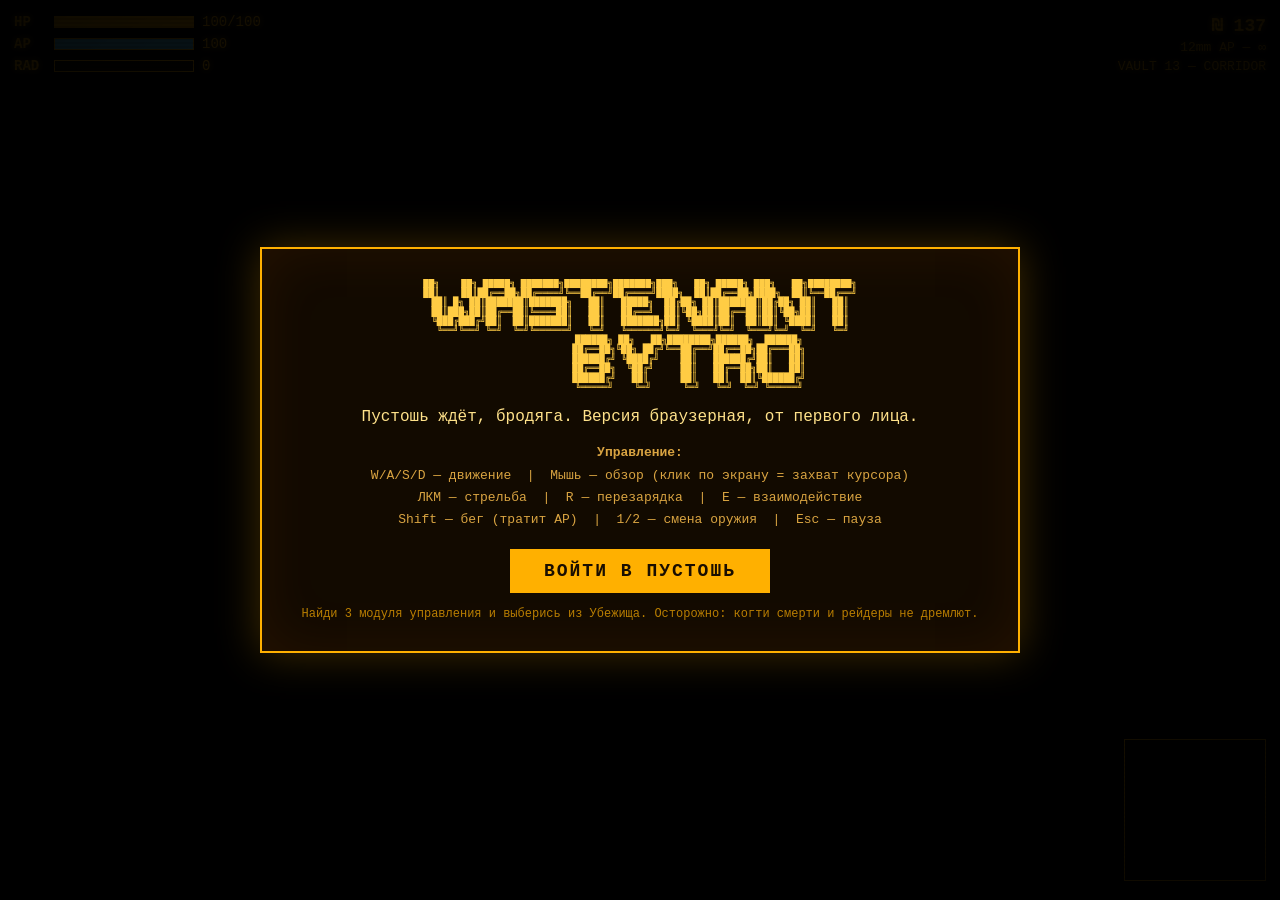
==== index.html @ e10bb4f3 "WASTELAND 2: браузерный FPS в духе Fallout 2 (raycasting, Pip-Boy HUD, ИИ, лут)" ====
<!DOCTYPE html>
<html lang="ru">
<head>
<meta charset="UTF-8">
<meta name="viewport" content="width=device-width, initial-scale=1.0">
<title>WASTELAND 2 — Fallout-like FPS in the browser</title>
<link rel="stylesheet" href="style.css">
</head>
<body>
<div id="game-container">
  <canvas id="scene"></canvas>

  <!-- Pip-Boy style HUD -->
  <div id="hud">
    <div class="hud-corner tl">
      <div class="stat-row"><span class="stat-label">HP</span><div class="bar"><div id="hp-bar"></div></div><span id="hp-text">100/100</span></div>
      <div class="stat-row"><span class="stat-label">AP</span><div class="bar ap"><div id="ap-bar"></div></div><span id="ap-text">100</span></div>
      <div class="stat-row"><span class="stat-label">RAD</span><div class="bar rad"><div id="rad-bar"></div></div><span id="rad-text">0</span></div>
    </div>
    <div class="hud-corner tr">
      <div id="credits">₪ 137</div>
      <div id="ammo-text">12mm AP — ∞</div>
      <div id="loc-text">VAULT 13 — CORRIDOR</div>
    </div>
    <div class="hud-corner bl">
      <div id="msg-log"></div>
    </div>
    <div class="hud-corner br">
      <canvas id="minimap" width="140" height="140"></canvas>
    </div>
    <div id="crosshair">+</div>
    <div id="vignette"></div>
    <div id="damage-flash"></div>
  </div>

  <!-- Start / pause screen -->
  <div id="start-screen">
    <div id="start-box">
      <pre id="logo">
██╗    ██╗ █████╗ ███████╗████████╗███████╗███╗   ██╗ █████╗ ███╗   ██╗████████╗
██║    ██║██╔══██╗██╔════╝╚══██╔══╝██╔════╝████╗  ██║██╔══██╗████╗  ██║╚══██╔══╝
██║ █╗ ██║███████║███████╗   ██║   █████╗  ██╔██╗ ██║███████║██╔██╗ ██║   ██║
██║███╗██║██╔══██║╚════██║   ██║   ██╔══╝  ██║╚██╗██║██╔══██║██║╚██╗██║   ██║
╚███╔███╔╝██║  ██║███████║   ██║   ███████╗██║ ╚████║██║  ██║██║ ╚████║   ██║
 ╚══╝╚══╝ ╚═╝  ╚═╝╚══════╝   ╚═╝   ╚══════╝╚═╝  ╚═══╝╚═╝  ╚═══╝╚═╝  ╚═╝   ╚═╝
                  ██████╗ ██╗   ██╗████████╗██████╗  ██████╗
                  ██╔══██╗╚██╗ ██╔╝╚══██╔══╝██╔══██╗██╔═══██╗
                  ██████╔╝ ╚████╔╝    ██║   ██████╔╝██║   ██║
                  ██╔══██╗  ╚██╔╝     ██║   ██╔══██╗██║   ██║
                  ██████╔╝   ██║      ██║   ██║  ██║╚██████╔╝
                  ╚═════╝    ╚═╝      ╚═╝   ╚═╝  ╚═╝ ╚═════╝</pre>
      <div class="subtitle">Пустошь ждёт, бродяга. Версия браузерная, от первого лица.</div>
      <div class="controls">
        <b>Управление:</b><br>
        W/A/S/D — движение &nbsp;|&nbsp; Мышь — обзор (клик по экрану = захват курсора)<br>
        ЛКМ — стрельба &nbsp;|&nbsp; R — перезарядка &nbsp;|&nbsp; E — взаимодействие<br>
        Shift — бег (тратит AP) &nbsp;|&nbsp; 1/2 — смена оружия &nbsp;|&nbsp; Esc — пауза
      </div>
      <button id="btn-start">ВОЙТИ В ПУСТОШЬ</button>
      <div class="hint">Найди 3 модуля управления и выберись из Убежища. Осторожно: когти смерти и рейдеры не дремлют.</div>
    </div>
  </div>

  <div id="end-screen" class="hidden">
    <div id="end-box">
      <div id="end-title">КОНЕЦ</div>
      <div id="end-text"></div>
      <button id="btn-restart">ЗАНОВО</button>
    </div>
  </div>
</div>
<script src="game.js"></script>
</body>
</html>
---- style.css ----
/* WASTELAND 2 — ретро-FPS в стиле Pip-Boy */
* { margin: 0; padding: 0; box-sizing: border-box; }

html, body { width: 100%; height: 100%; overflow: hidden; background: #000; }

body {
  font-family: "Courier New", Courier, monospace;
  color: #ffb000;
}

#game-container { position: relative; width: 100vw; height: 100vh; }

#scene {
  width: 100%; height: 100%; display: block;
  image-rendering: pixelated;
  cursor: crosshair;
}

/* ---------- HUD ---------- */
#hud { position: absolute; inset: 0; pointer-events: none; }

.hud-corner { position: absolute; padding: 14px; text-shadow: 0 0 6px rgba(255,176,0,.7); }
.tl { top: 0; left: 0; }
.tr { top: 0; right: 0; text-align: right; }
.bl { bottom: 0; left: 0; max-width: 46%; }
.br { bottom: 0; right: 0; }

.stat-row { display: flex; align-items: center; gap: 8px; margin-bottom: 6px; font-size: 14px; }
.stat-label { width: 32px; font-weight: bold; }
.bar { width: 140px; height: 12px; border: 1px solid #ffb000; background: rgba(255,176,0,.08); }
.bar > div { height: 100%; background: #ffb000; width: 100%; transition: width .15s; }
.bar.ap > div { background: #58d2ff; }
.bar.rad > div { background: #6cff5c; width: 0%; }

#credits { font-size: 18px; font-weight: bold; }
#ammo-text, #loc-text { font-size: 13px; opacity: .85; margin-top: 4px; }

#msg-log div { font-size: 13px; line-height: 1.45; opacity: .9; }
#msg-log div.new { color: #ffe28a; }

#minimap { border: 1px solid #ffb000; background: rgba(0,0,0,.55); opacity: .85; }

#crosshair {
  position: absolute; top: 50%; left: 50%; transform: translate(-50%,-50%);
  font-size: 26px; color: rgba(255,255,255,.75); text-shadow: 0 0 4px #000;
}

#vignette {
  position: absolute; inset: 0;
  background: radial-gradient(ellipse at center, transparent 55%, rgba(0,0,0,.55) 100%);
}

#damage-flash {
  position: absolute; inset: 0; background: rgba(200,0,0,.35);
  opacity: 0; transition: opacity .1s;
}

/* ---------- Screens ---------- */
#start-screen, #end-screen {
  position: absolute; inset: 0; display: flex; align-items: center; justify-content: center;
  background: rgba(0,0,0,.88); z-index: 10;
}
.hidden { display: none !important; }

#start-box, #end-box {
  max-width: 860px; padding: 30px 40px; text-align: center;
  border: 2px solid #ffb000; background: rgba(20,12,0,.9);
  box-shadow: 0 0 40px rgba(255,176,0,.25), inset 0 0 60px rgba(255,120,0,.08);
}

#logo { font-size: 9px; line-height: 1.05; color: #ffcc44; overflow-x: auto; }

.subtitle { margin: 16px 0; font-size: 16px; color: #ffe28a; }
.controls { font-size: 13px; line-height: 1.7; color: #d9a441; margin-bottom: 18px; }
.hint { margin-top: 14px; font-size: 12px; opacity: .7; }

button {
  font-family: inherit; font-size: 18px; letter-spacing: 2px;
  padding: 12px 34px; background: #ffb000; color: #1a0e00;
  border: none; cursor: pointer; text-transform: uppercase; font-weight: bold;
}
button:hover { background: #ffd24a; box-shadow: 0 0 18px rgba(255,210,74,.6); }

#end-title { font-size: 42px; letter-spacing: 6px; margin-bottom: 14px; }
#end-text { font-size: 15px; line-height: 1.6; margin-bottom: 20px; }

/* CRT scanline effect */
#game-container::after {
  content: ""; position: absolute; inset: 0; pointer-events: none; z-index: 5;
  background: repeating-linear-gradient(to bottom, rgba(0,0,0,0) 0 2px, rgba(0,0,0,.12) 2px 4px);
}
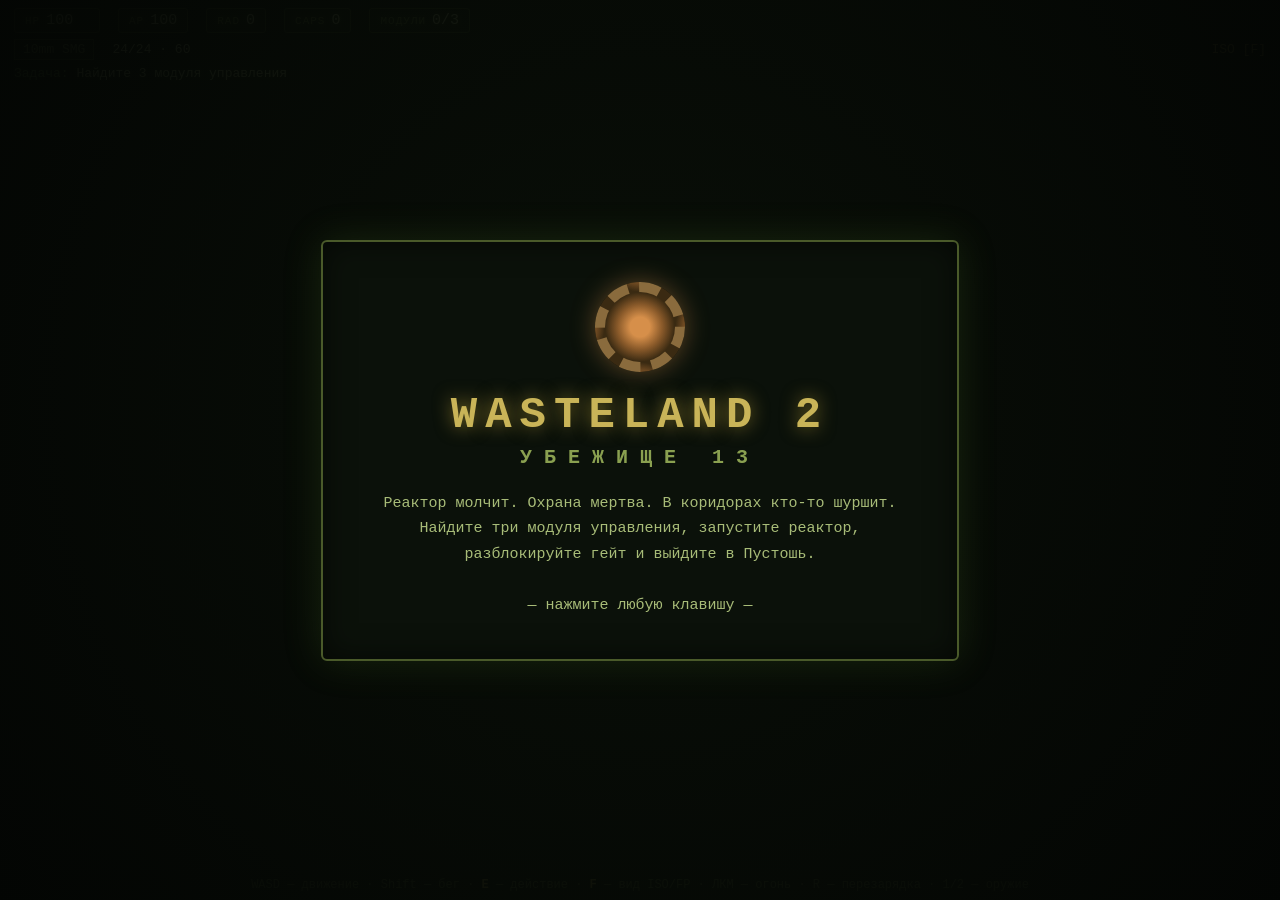
==== commit 813c954c: "Rebuild: Fallout-style Vault 13 level with iso+FP views, procedural pixel art" ====
--- a/index.html
+++ b/index.html
@@ -3,71 +3,61 @@
 <head>
 <meta charset="UTF-8">
 <meta name="viewport" content="width=device-width, initial-scale=1.0">
-<title>WASTELAND 2 — Fallout-like FPS in the browser</title>
+<title>WASTELAND 2 — Убежище 13</title>
 <link rel="stylesheet" href="style.css">
 </head>
 <body>
-<div id="game-container">
-  <canvas id="scene"></canvas>
+<div id="game-root">
+
+  <div id="viewport">
+    <canvas id="view-iso"></canvas>
+    <canvas id="view-fp"></canvas>
+    <div id="message-bar"><span id="scr-msg"></span></div>
+  </div>
 
   <!-- Pip-Boy style HUD -->
   <div id="hud">
-    <div class="hud-corner tl">
-      <div class="stat-row"><span class="stat-label">HP</span><div class="bar"><div id="hp-bar"></div></div><span id="hp-text">100/100</span></div>
-      <div class="stat-row"><span class="stat-label">AP</span><div class="bar ap"><div id="ap-bar"></div></div><span id="ap-text">100</span></div>
-      <div class="stat-row"><span class="stat-label">RAD</span><div class="bar rad"><div id="rad-bar"></div></div><span id="rad-text">0</span></div>
+    <div class="hud-row">
+      <div class="stat hp"><span class="lbl">HP</span><span id="scr-hp">100</span></div>
+      <div class="stat ap"><span class="lbl">AP</span><span id="scr-ap">100</span></div>
+      <div class="stat rad"><span class="lbl">RAD</span><span id="scr-rad">0</span></div>
+      <div class="stat caps"><span class="lbl">CAPS</span><span id="scr-caps">0</span></div>
+      <div class="stat mod"><span class="lbl">МОДУЛИ</span><span id="scr-mod">0/3</span></div>
     </div>
-    <div class="hud-corner tr">
-      <div id="credits">₪ 137</div>
-      <div id="ammo-text">12mm AP — ∞</div>
-      <div id="loc-text">VAULT 13 — CORRIDOR</div>
+    <div class="hud-row second">
+      <div class="weapon" id="scr-weapon">10mm SMG</div>
+      <div class="ammo"><span id="scr-clip">24/24</span> · <span id="scr-ammo">60</span></div>
+      <div class="viewname" id="scr-vname">ISO [F]</div>
     </div>
-    <div class="hud-corner bl">
-      <div id="msg-log"></div>
-    </div>
-    <div class="hud-corner br">
-      <canvas id="minimap" width="140" height="140"></canvas>
-    </div>
-    <div id="crosshair">+</div>
-    <div id="vignette"></div>
-    <div id="damage-flash"></div>
+    <div id="objective">Задача: <span id="scr-obj">Найдите 3 модуля управления</span></div>
   </div>
 
-  <!-- Start / pause screen -->
-  <div id="start-screen">
-    <div id="start-box">
-      <pre id="logo">
-██╗    ██╗ █████╗ ███████╗████████╗███████╗███╗   ██╗ █████╗ ███╗   ██╗████████╗
-██║    ██║██╔══██╗██╔════╝╚══██╔══╝██╔════╝████╗  ██║██╔══██╗████╗  ██║╚══██╔══╝
-██║ █╗ ██║███████║███████╗   ██║   █████╗  ██╔██╗ ██║███████║██╔██╗ ██║   ██║
-██║███╗██║██╔══██║╚════██║   ██║   ██╔══╝  ██║╚██╗██║██╔══██║██║╚██╗██║   ██║
-╚███╔███╔╝██║  ██║███████║   ██║   ███████╗██║ ╚████║██║  ██║██║ ╚████║   ██║
- ╚══╝╚══╝ ╚═╝  ╚═╝╚══════╝   ╚═╝   ╚══════╝╚═╝  ╚═══╝╚═╝  ╚═══╝╚═╝  ╚═╝   ╚═╝
-                  ██████╗ ██╗   ██╗████████╗██████╗  ██████╗
-                  ██╔══██╗╚██╗ ██╔╝╚══██╔══╝██╔══██╗██╔═══██╗
-                  ██████╔╝ ╚████╔╝    ██║   ██████╔╝██║   ██║
-                  ██╔══██╗  ╚██╔╝     ██║   ██╔══██╗██║   ██║
-                  ██████╔╝   ██║      ██║   ██║  ██║╚██████╔╝
-                  ╚═════╝    ╚═╝      ╚═╝   ╚═╝  ╚═╝ ╚═════╝</pre>
-      <div class="subtitle">Пустошь ждёт, бродяга. Версия браузерная, от первого лица.</div>
-      <div class="controls">
-        <b>Управление:</b><br>
-        W/A/S/D — движение &nbsp;|&nbsp; Мышь — обзор (клик по экрану = захват курсора)<br>
-        ЛКМ — стрельба &nbsp;|&nbsp; R — перезарядка &nbsp;|&nbsp; E — взаимодействие<br>
-        Shift — бег (тратит AP) &nbsp;|&nbsp; 1/2 — смена оружия &nbsp;|&nbsp; Esc — пауза
-      </div>
-      <button id="btn-start">ВОЙТИ В ПУСТОШЬ</button>
-      <div class="hint">Найди 3 модуля управления и выберись из Убежища. Осторожно: когти смерти и рейдеры не дремлют.</div>
+  <div id="controls-hint">
+    WASD — движение · Shift — бег · <b>E</b> — действие · <b>F</b> — вид ISO/FP · ЛКМ — огонь · R — перезарядка · 1/2 — оружие
+  </div>
+
+  <!-- Title screen -->
+  <div id="screen-title" class="overlay">
+    <div class="panel">
+      <div class="vault-gear"></div>
+      <h1>WASTELAND&nbsp;2</h1>
+      <h2>УБЕЖИЩЕ&nbsp;13</h2>
+      <p>Реактор молчит. Охрана мертва. В коридорах кто-то шуршит.<br>
+      Найдите три модуля управления, запустите реактор,<br>
+      разблокируйте гейт и выйдите в Пустошь.</p>
+      <p class="press">— нажмите любую клавишу —</p>
     </div>
   </div>
 
-  <div id="end-screen" class="hidden">
-    <div id="end-box">
-      <div id="end-title">КОНЕЦ</div>
-      <div id="end-text"></div>
-      <button id="btn-restart">ЗАНОВО</button>
+  <!-- End screen -->
+  <div id="screen-end" class="overlay hidden">
+    <div class="panel">
+      <h1 id="end-title">ВЫ ВЫШЛИ В ПУСТОШЬ</h1>
+      <p id="end-sub"></p>
+      <p class="press">— Пробел — заново —</p>
     </div>
   </div>
+
 </div>
 <script src="game.js"></script>
 </body>
--- a/style.css
+++ b/style.css
@@ -1,91 +1,52 @@
-/* WASTELAND 2 — ретро-FPS в стиле Pip-Boy */
-* { margin: 0; padding: 0; box-sizing: border-box; }
+/* WASTELAND 2 — retro CRT vault terminal look */
+*{margin:0;padding:0;box-sizing:border-box;}
+html,body{height:100%;background:#05070a;overflow:hidden;}
+body{font-family:'Courier New',monospace;color:#c9d4a8;}
+#game-root{position:relative;width:100vw;height:100vh;}
+#viewport{position:absolute;inset:0;}
+#viewport canvas{position:absolute;inset:0;display:block;cursor:crosshair;}
+#view-fp{display:none;}
 
-html, body { width: 100%; height: 100%; overflow: hidden; background: #000; }
+/* scanline overlay */
+#viewport::after{content:"";position:absolute;inset:0;pointer-events:none;
+ background:repeating-linear-gradient(0deg,rgba(0,0,0,0.18) 0 1px,transparent 1px 3px);
+ mix-blend-mode:multiply;}
 
-body {
-  font-family: "Courier New", Courier, monospace;
-  color: #ffb000;
-}
+#hud{position:absolute;left:0;right:0;top:0;padding:8px 14px;pointer-events:none;
+ background:linear-gradient(180deg,rgba(8,12,8,0.85),rgba(8,12,8,0));}
+.hud-row{display:flex;gap:18px;align-items:center;flex-wrap:wrap;}
+.stat{border:1px solid #4a5a2a;background:rgba(20,26,14,0.7);padding:3px 10px;border-radius:3px;font-size:15px;color:#e2ecb4;text-shadow:0 0 6px rgba(160,220,80,0.5);}
+.stat .lbl{color:#8aa050;font-size:11px;margin-right:6px;letter-spacing:1px;}
+.stat.hp{min-width:86px;}
+.hud-row.second{margin-top:6px;font-size:13px;color:#9db06a;}
+.weapon{border:1px solid #4a5a2a;padding:2px 8px;background:rgba(20,26,14,0.7);}
+.ammo{color:#e2ecb4;}
+.viewname{margin-left:auto;color:#c9b458;}
+#objective{margin-top:6px;font-size:13px;color:#7fae5a;text-shadow:0 0 5px rgba(120,200,80,0.35);}
+#objective span{color:#d8e6a8;}
 
-#game-container { position: relative; width: 100vw; height: 100vh; }
+#message-bar{position:absolute;left:50%;bottom:64px;transform:translateX(-50%);
+ max-width:80%;padding:8px 18px;background:rgba(10,14,8,0.85);border:1px solid #4a5a2a;
+ color:#e2ecb4;font-size:15px;text-align:center;border-radius:3px;
+ text-shadow:0 0 6px rgba(160,220,80,0.5);white-space:nowrap;overflow:hidden;text-overflow:ellipsis;}
+#message-bar:empty,#message-bar:has(#scr-msg:empty){opacity:0;}
 
-#scene {
-  width: 100%; height: 100%; display: block;
-  image-rendering: pixelated;
-  cursor: crosshair;
-}
+#controls-hint{position:absolute;left:0;right:0;bottom:0;padding:8px 14px;font-size:12px;
+ color:#6f8048;background:linear-gradient(0deg,rgba(8,12,8,0.9),rgba(8,12,8,0));text-align:center;pointer-events:none;}
+#controls-hint b{color:#c9b458;}
 
-/* ---------- HUD ---------- */
-#hud { position: absolute; inset: 0; pointer-events: none; }
-
-.hud-corner { position: absolute; padding: 14px; text-shadow: 0 0 6px rgba(255,176,0,.7); }
-.tl { top: 0; left: 0; }
-.tr { top: 0; right: 0; text-align: right; }
-.bl { bottom: 0; left: 0; max-width: 46%; }
-.br { bottom: 0; right: 0; }
-
-.stat-row { display: flex; align-items: center; gap: 8px; margin-bottom: 6px; font-size: 14px; }
-.stat-label { width: 32px; font-weight: bold; }
-.bar { width: 140px; height: 12px; border: 1px solid #ffb000; background: rgba(255,176,0,.08); }
-.bar > div { height: 100%; background: #ffb000; width: 100%; transition: width .15s; }
-.bar.ap > div { background: #58d2ff; }
-.bar.rad > div { background: #6cff5c; width: 0%; }
-
-#credits { font-size: 18px; font-weight: bold; }
-#ammo-text, #loc-text { font-size: 13px; opacity: .85; margin-top: 4px; }
-
-#msg-log div { font-size: 13px; line-height: 1.45; opacity: .9; }
-#msg-log div.new { color: #ffe28a; }
-
-#minimap { border: 1px solid #ffb000; background: rgba(0,0,0,.55); opacity: .85; }
-
-#crosshair {
-  position: absolute; top: 50%; left: 50%; transform: translate(-50%,-50%);
-  font-size: 26px; color: rgba(255,255,255,.75); text-shadow: 0 0 4px #000;
-}
-
-#vignette {
-  position: absolute; inset: 0;
-  background: radial-gradient(ellipse at center, transparent 55%, rgba(0,0,0,.55) 100%);
-}
-
-#damage-flash {
-  position: absolute; inset: 0; background: rgba(200,0,0,.35);
-  opacity: 0; transition: opacity .1s;
-}
-
-/* ---------- Screens ---------- */
-#start-screen, #end-screen {
-  position: absolute; inset: 0; display: flex; align-items: center; justify-content: center;
-  background: rgba(0,0,0,.88); z-index: 10;
-}
-.hidden { display: none !important; }
-
-#start-box, #end-box {
-  max-width: 860px; padding: 30px 40px; text-align: center;
-  border: 2px solid #ffb000; background: rgba(20,12,0,.9);
-  box-shadow: 0 0 40px rgba(255,176,0,.25), inset 0 0 60px rgba(255,120,0,.08);
-}
-
-#logo { font-size: 9px; line-height: 1.05; color: #ffcc44; overflow-x: auto; }
-
-.subtitle { margin: 16px 0; font-size: 16px; color: #ffe28a; }
-.controls { font-size: 13px; line-height: 1.7; color: #d9a441; margin-bottom: 18px; }
-.hint { margin-top: 14px; font-size: 12px; opacity: .7; }
-
-button {
-  font-family: inherit; font-size: 18px; letter-spacing: 2px;
-  padding: 12px 34px; background: #ffb000; color: #1a0e00;
-  border: none; cursor: pointer; text-transform: uppercase; font-weight: bold;
-}
-button:hover { background: #ffd24a; box-shadow: 0 0 18px rgba(255,210,74,.6); }
-
-#end-title { font-size: 42px; letter-spacing: 6px; margin-bottom: 14px; }
-#end-text { font-size: 15px; line-height: 1.6; margin-bottom: 20px; }
-
-/* CRT scanline effect */
-#game-container::after {
-  content: ""; position: absolute; inset: 0; pointer-events: none; z-index: 5;
-  background: repeating-linear-gradient(to bottom, rgba(0,0,0,0) 0 2px, rgba(0,0,0,.12) 2px 4px);
-}
+.overlay{position:absolute;inset:0;display:flex;align-items:center;justify-content:center;
+ background:radial-gradient(circle at 50% 45%,rgba(10,16,8,0.92),rgba(3,5,3,0.98));z-index:10;}
+.overlay.hidden{display:none;}
+.panel{text-align:center;padding:40px 60px;border:2px solid #4a5a2a;background:rgba(12,18,10,0.9);
+ box-shadow:0 0 40px rgba(120,180,60,0.15),inset 0 0 30px rgba(0,0,0,0.6);border-radius:6px;max-width:90vw;}
+.panel h1{font-size:44px;letter-spacing:8px;color:#c9b458;text-shadow:0 0 18px rgba(200,170,60,0.6);}
+.panel h2{font-size:20px;letter-spacing:12px;color:#8aa050;margin:6px 0 22px;}
+.panel p{color:#a8bc78;font-size:15px;line-height:1.7;}
+.press{margin-top:26px;color:#e2ecb4;animation:blink 1.2s steps(2) infinite;}
+@keyframes blink{50%{opacity:0.15;}}
+.vault-gear{width:90px;height:90px;margin:0 auto 18px;border-radius:50%;
+ border:10px dashed #8a6b3d;background:radial-gradient(circle,#d68f4a 20%,#8a5a2a 45%,#3a2a12 70%);
+ box-shadow:0 0 25px rgba(214,143,74,0.4);animation:spin 24s linear infinite;}
+@keyframes spin{to{transform:rotate(360deg);}}
+#screen-end h1{color:#e2ecb4;}
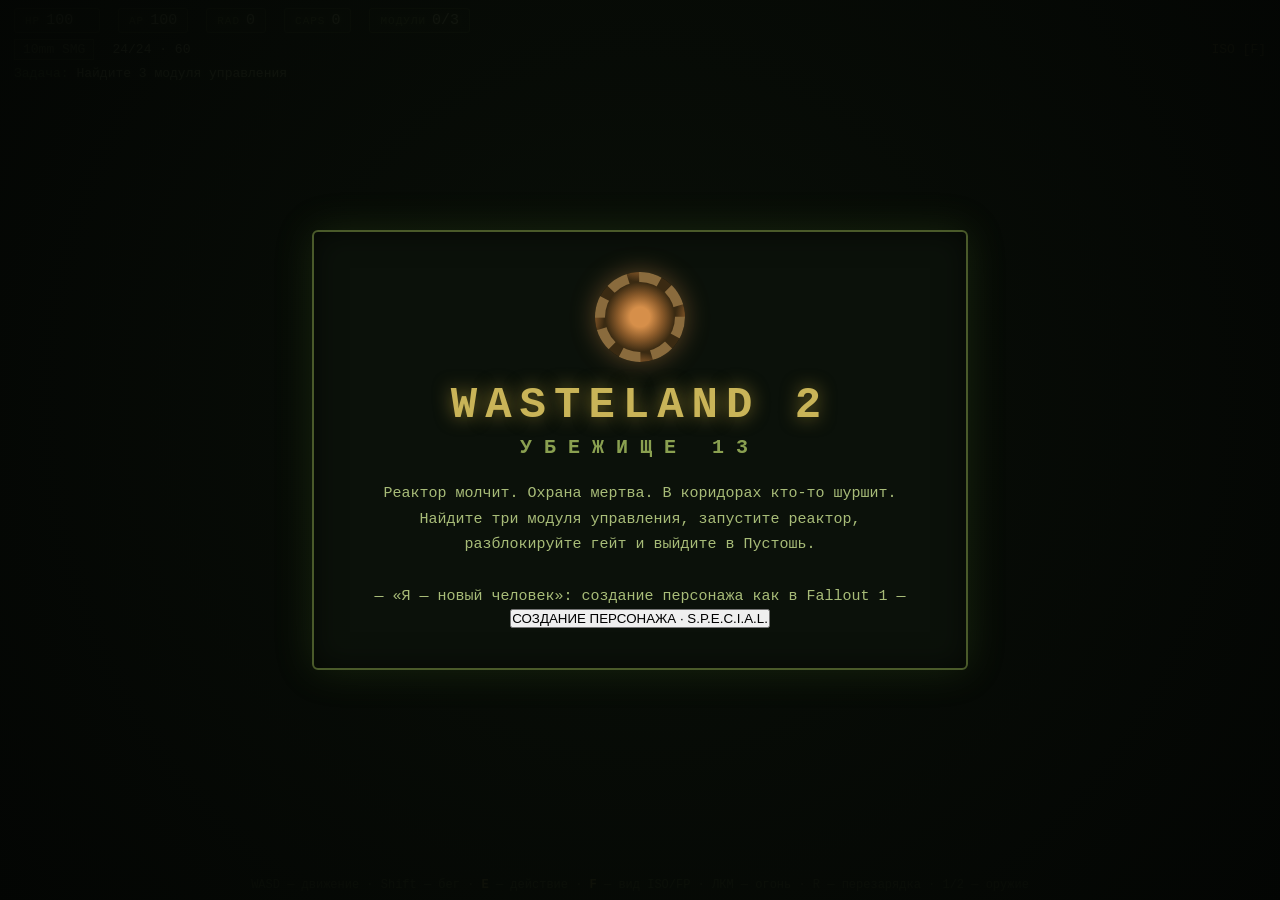
==== commit df99b123: "Character creation menu: exact Fallout 1 style (S.P.E.C.I.A.L. dots +1/-1, perks x3, traits x2, skil" ====
--- a/index.html
+++ b/index.html
@@ -5,6 +5,7 @@
 <meta name="viewport" content="width=device-width, initial-scale=1.0">
 <title>WASTELAND 2 — Убежище 13</title>
 <link rel="stylesheet" href="style.css">
+<link rel="stylesheet" href="charcreate.css">
 </head>
 <body>
 <div id="game-root">
@@ -45,7 +46,8 @@
       <p>Реактор молчит. Охрана мертва. В коридорах кто-то шуршит.<br>
       Найдите три модуля управления, запустите реактор,<br>
       разблокируйте гейт и выйдите в Пустошь.</p>
-      <p class="press">— нажмите любую клавишу —</p>
+      <p class="press">— «Я — новый человек»: создание персонажа как в Fallout 1 —</p>
+      <button id="btn-char" class="press-btn">СОЗДАНИЕ ПЕРСОНАЖА · S.P.E.C.I.A.L.</button>
     </div>
   </div>
 
@@ -60,5 +62,6 @@
 
 </div>
 <script src="game.js"></script>
+<script src="charcreate.js"></script>
 </body>
 </html>
--- a/charcreate.css
+++ b/charcreate.css
@@ -0,0 +1,53 @@
+/* ===== Меню создания персонажа — копия Fallout 1 (1997) ===== */
+.cc-root{position:fixed;inset:0;z-index:50;display:flex;align-items:center;justify-content:center;
+ background:rgba(0,0,0,.88);font-family:'Courier New',monospace;color:#e8b64c;}
+.cc-frame{width:min(1020px,96vw);max-height:94vh;display:flex;flex-direction:column;
+ border:3px solid #7a5c1e;background:#0d0a05;box-shadow:0 0 0 2px #000,0 0 40px #000 inset;}
+.cc-head{padding:8px 14px;text-align:center;letter-spacing:3px;font-size:13px;
+ border-bottom:2px solid #7a5c1e;color:#f4cf7d;text-transform:uppercase;background:#151007;}
+.cc-body{display:flex;gap:10px;padding:10px;overflow:auto;}
+.cc-col{display:flex;flex-direction:column;gap:10px;}
+.cc-left{width:300px;flex:none}.cc-mid{flex:1;min-width:280px}.cc-right{width:250px;flex:none}
+.cc-panel{border:2px solid #7a5c1e;background:#120d06;position:relative;}
+.cc-panel::before{content:'';position:absolute;inset:3px;border:1px solid #4a3812;pointer-events:none;}
+.cc-inner{padding:10px;}
+.cc-cap{font-size:11px;letter-spacing:2px;color:#f4cf7d;border-bottom:1px solid #4a3812;padding-bottom:4px;margin-bottom:6px;}
+.cc-namerow{display:flex;align-items:center;gap:8px;margin-bottom:8px;}
+.cc-lbl{font-size:11px;letter-spacing:1px;color:#a8843c;}
+.cc-input{flex:1;background:#000;border:1px solid #7a5c1e;color:#ffd97a;font:inherit;padding:3px 6px;outline:none;}
+.cc-special{display:flex;flex-direction:column;gap:2px;}
+.cc-tag{display:flex;align-items:center;gap:6px;padding:3px 4px;cursor:pointer;border:1px solid transparent;}
+.cc-tag:hover{background:#1c1409;}
+.cc-tag.sel{border-color:#7a5c1e;background:#1c1409;}
+.cc-letter{width:16px;height:16px;line-height:16px;text-align:center;background:#7a5c1e;color:#0d0a05;font-weight:bold;flex:none;}
+.cc-tagname{width:86px;font-size:11px;letter-spacing:1px;}
+.cc-dots{flex:1;font-size:9px;letter-spacing:1px;color:#e8b64c;white-space:nowrap;}
+.cc-mm{width:20px;height:18px;background:#1c1409;border:1px solid #7a5c1e;color:#e8b64c;font:inherit;cursor:pointer;line-height:1;}
+.cc-mm:hover{background:#e8b64c;color:#0d0a05;}
+.cc-pool{margin-top:8px;font-size:11px;color:#a8843c;}
+.cc-btn{display:block;width:100%;margin-top:8px;padding:6px;background:#1c1409;border:1px solid #7a5c1e;
+ color:#e8b64c;font:inherit;font-size:11px;letter-spacing:1px;cursor:pointer;text-align:center;}
+.cc-btn:hover{background:#e8b64c;color:#0d0a05;}
+.cc-descp{min-height:120px;}
+.cc-big{font-size:20px;letter-spacing:4px;color:#f4cf7d;font-weight:bold;}
+.cc-descp h3{margin:2px 0 6px;font-size:13px;letter-spacing:2px;}
+.cc-descp p{margin:4px 0;font-size:11px;line-height:1.45;color:#c79c4b;}
+.cc-note{color:#8a6c33 !important;font-style:italic;}
+.cc-list{max-height:120px;overflow-y:auto;display:flex;flex-direction:column;gap:2px;}
+.cc-item{padding:4px 6px;border:1px solid #33260d;cursor:pointer;font-size:10px;}
+.cc-item b{display:block;color:#e8b64c;letter-spacing:1px;}
+.cc-item span{color:#9c7c3c;} .cc-item i{color:#6f5a2a;}
+.cc-item.on{border-color:#e8b64c;background:#241a0b;}
+.cc-item.off{opacity:.35;cursor:not-allowed;}
+.cc-skills .cc-skill{display:flex;justify-content:space-between;font-size:10px;padding:2px 4px;color:#c79c4b;}
+.cc-skill b{color:#ffd97a;}
+.cc-cycle{display:flex;align-items:center;gap:6px;margin:6px 0;}
+.cc-cycle .cc-lbl{width:104px;flex:none;}
+.cc-val{flex:1;text-align:center;font-size:11px;color:#ffd97a;border:1px solid #4a3812;padding:2px 4px;background:#000;}
+.cc-foot{display:flex;gap:10px;align-items:center;padding:10px;border-top:2px solid #7a5c1e;background:#151007;}
+.cc-foot .cc-btn{margin:0;width:auto;padding:8px 16px;flex:none;}
+.cc-go{background:#7a5c1e;color:#0d0a05;font-weight:bold;}
+.cc-hint{flex:1;font-size:10px;color:#6f5a2a;text-align:center;}
+.cc-close{width:26px;height:26px;background:#1c1409;border:1px solid #7a5c1e;color:#e8b64c;cursor:pointer;flex:none;}
+.cc-close:hover{background:#a33;color:#fff;}
+@media (max-width:820px){.cc-body{flex-direction:column}.cc-left,.cc-right{width:auto}}
